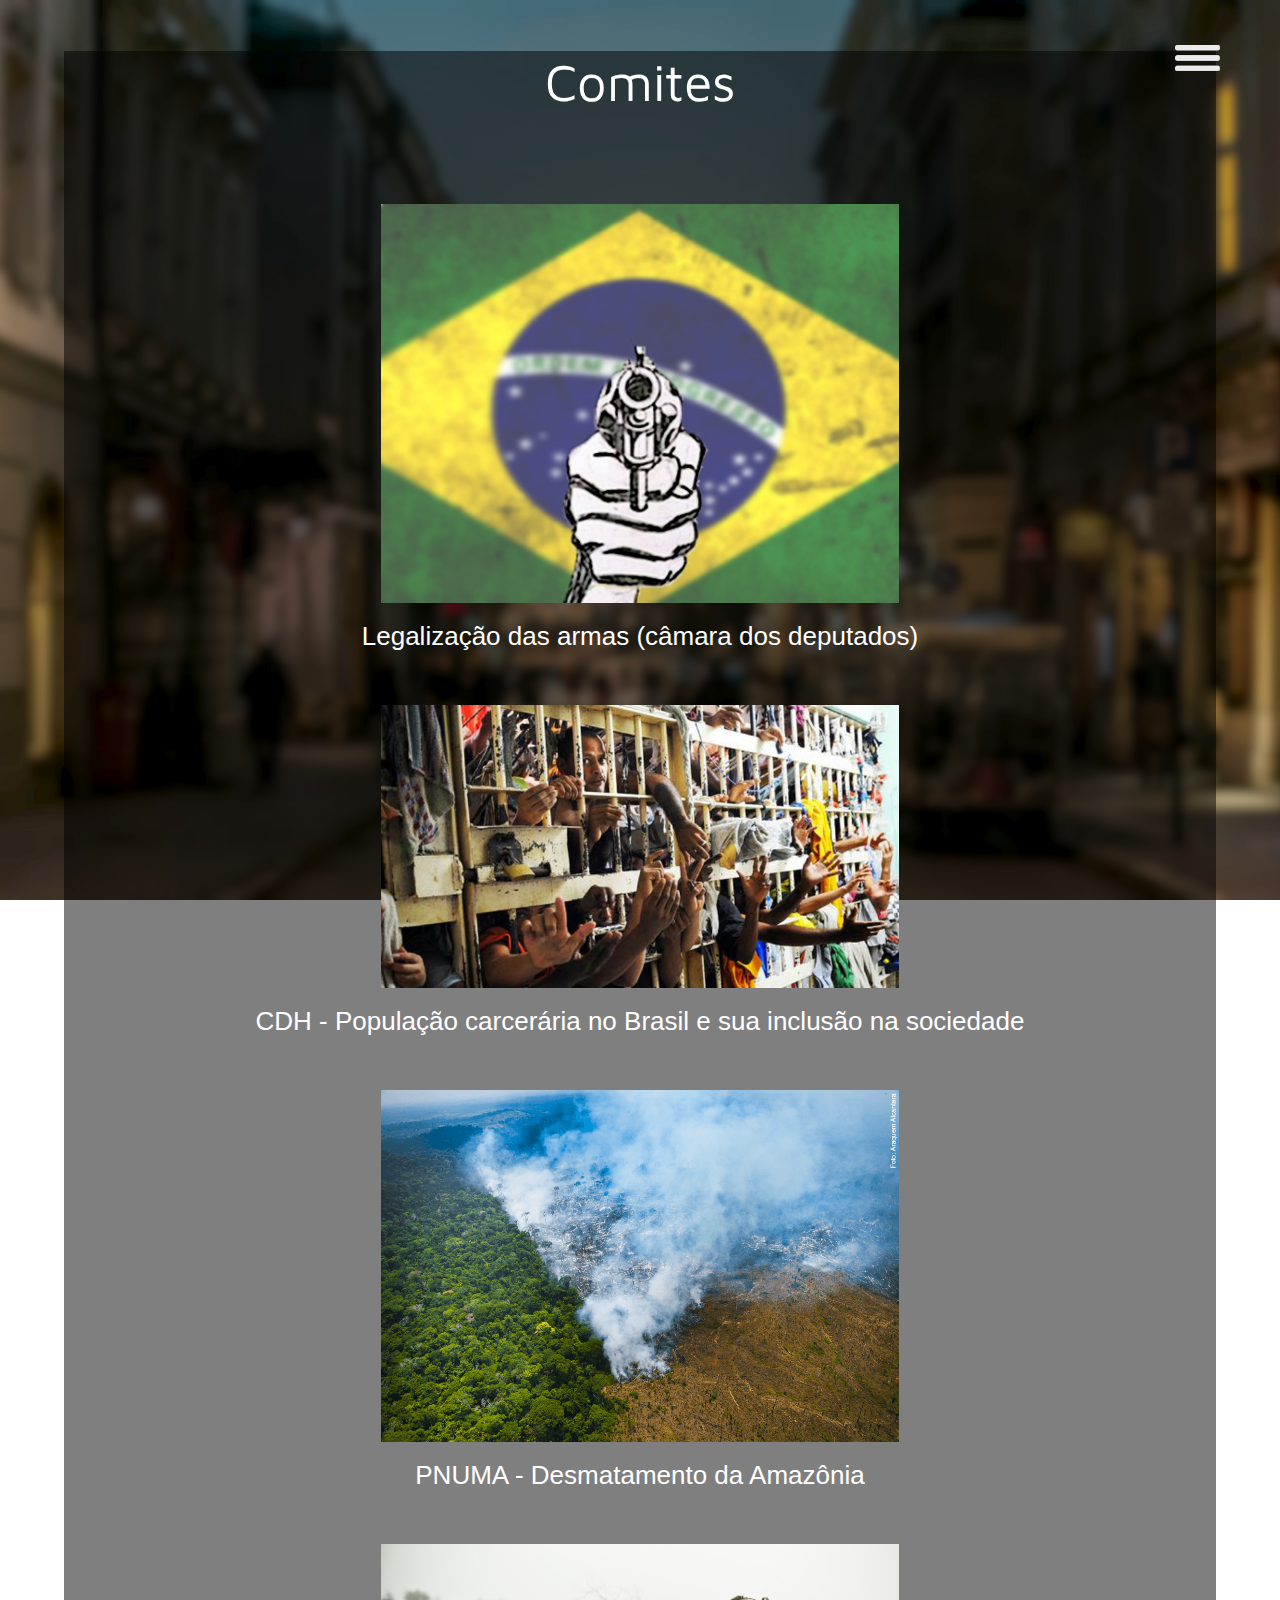
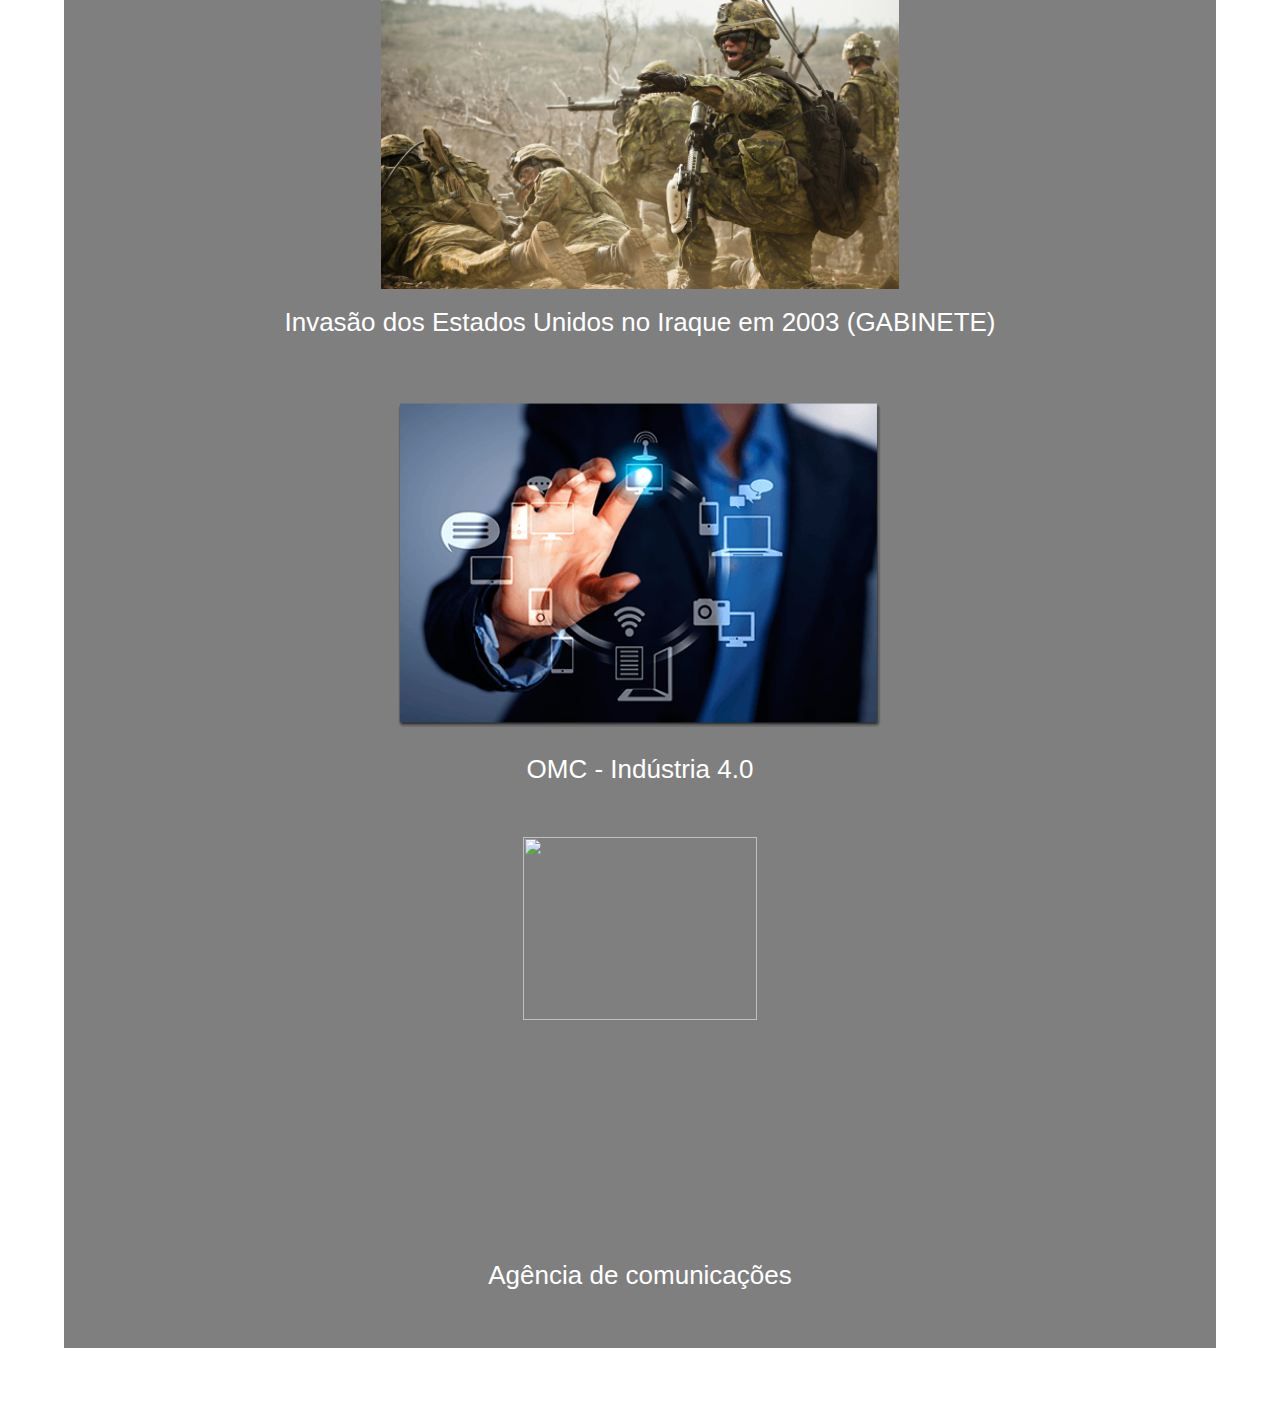
==== comites.html @ 44795a00 "mundial 2019" ====
<html>

<head>
    <title>MUNDIAL - Secretariado</title>
    <meta charset="utf-8" />
    <link rel="shortcut icon" href="img/fav.ico" />
    <link rel="stylesheet" type="text/css" href="css/estilo.css">
    <link href="https://fonts.googleapis.com/css?family=Maven+Pro|Open+Sans" rel="stylesheet">
    <meta name="viewport" content="width=device-width, initial-scale=1.0">
    <script src="js/script.js"></script>
    <style>
        body {
            background: url("img/Back-blur.jpg") fixed;
            background-repeat: no-repeat;
            background-position: center;
            background-size: cover;
        }
    </style>
</head>

<body>
    <header>
        <input type="checkbox" id="check">
        <img id="menu" width="45px" src="icones/Group.png" onclick="checkCK()" alt="">
        <nav id="NavB">
            <ul>
                <a href="index.html">
                    <li>Inicio</li>
                </a>
                <a href="sobre.html">
                    <li>Sobre</li>
                </a>
                <a href="comites.html">
                    <li class="subM">Comites
                </a>
                <ul class="sub-menu">
                    <a href="/guias_de_estudo/armas.pdf" target="_blank">
                        <li>Legalização das armas</li>
                    </a>
                    <a href="/guias_de_estudo/populacao_carceraria.pdf" target="_blank">
                        <li>CDH - Popul. Carcerária no...</li>
                    </a>
                    <a href="/guias_de_estudo/desmatamento.pdf" target="_blank">
                        <li>PNUMA - Desmatamento...</li>
                    </a>
                    <a href="/guias_de_estudo/invasao_dos_eua.pdf" target="_blank">
                        <li>Invasão dos Estados no...</li>
                    </a>
                    <a href="/guias_de_estudo/industria.pdf" target="_blank">
                        <li>OMC - Indústria 4.0</li>
                    </a>
                    <a href="/guias_de_estudo/comunicacoes.pdf" target="_blank">
                        <li>Agência de comunicações</li>
                    </a>
                </ul>
                </li>
                <a href="documentos.html">
                    <li>Documentos</li>
                </a>
                <a href="cronograma.pdf" target="_blank">
                    <li>Cronograma</li>
                </a>
                <a href="secretariado.html">
                    <li>Secretariado</li>
                </a>
            </ul>
        </nav>
    </header>
    <section id="coteudo">
        <article class="texto center">
            <title class="center">Comites</title>
            <img src="img/armas.jpg" class="comite"><br>
            <p><a href="/guias_de_estudo/armas.pdf" class="comit underline" target="_blank">Legalização das armas
                    (câmara dos deputados)</a></p>
            <img src="img/carcerario.jpg" class="comite"><br>
            <p><a href="/guias_de_estudo/populacao_carceraria.pdf" class="comit underline" target="_blank">CDH -
                    População carcerária no Brasil e sua inclusão na sociedade</a><br></p>
            <img src="img/desmatamento.png" class="comite"><br>
            <p><a href="/guias_de_estudo/desmatamento.pdf" class="comit underline" target="_blank">PNUMA - Desmatamento
                    da Amazônia</a></p>
            <img src="img/iraque.jpg" class="comite"><br>
            <p><a href="/guias_de_estudo/invasao_dos_eua.pdf" class="comit underline" target="_blank">Invasão dos
                    Estados Unidos no Iraque em 2003 (GABINETE)</a></p>
            <img src="img/industra.png" class="comite"><br>
            <p><a href="/guias_de_estudo/industria.pdf" class="comit underline" target="_blank">OMC - Indústria 4.0</a>
            </p>
            <img src="img/depressao.jpg" class="comite"><br>
            <p><a href="/guias_de_estudo/comunicacoes.pdf" class="comit underline" target="_blank">Agência de
                    comunicações</a></p>
        </article>
    </section>
</body>
</body>
---- css/estilo.css ----
@font-face{
    font-family: 'Open Sans', sans-serif;
    font-family: 'Maven Pro', sans-serif;
}

@keyframes textright{
	0%{
        right: -600px;
    }
    50%{
        right: -300px;
        display: block;
    }
	100%{
        right: 0;
        display: block;
	}
}

*{
	box-sizing: border-box;	
}

html, body{
	margin:0;
    padding:0;
}

#check{
    display: none;
}

#menu{
    position: fixed;
    right: 60px;
    top: 45px;
    z-index: 2;
}

body{
    background: url("Back.jpg") fixed;
    background-repeat: no-repeat;
    background-position: center;
    background-size: cover;
    overflow-x: hidden;
}

nav {
    position: fixed;
    display: block;
    background-color: rgba(0, 0, 0, 0.5);
    right: 0;
    top: 0;
    min-height: 100%;
    width: 30%;
    right: -600px;
    transition-duration: 1s;
}

ul{
    padding: 0;
    list-style-type: none;
    margin-top: 95px;
}

a {
    text-decoration: none;
    color: white;
    font-size: 25px;
}

li{
    width: 100%;
    height: 45px;
    padding-left: 35px;
    margin-right: 70px;
    font-size: 25px;
    font-family: Open Sans;
}

.sub-menu {
    display: none;
    text-align: left;
    width: calc(100%+35px);
    margin-top: 11px;
    margin-left: -35px;
}

.sub-menu li {
    text-align: left;
    padding-left: 65px;
}

#inscreva-se {
    width: 250px;
    height: 56px;
    transition-duration: 0.5s;
    background-color: rgba(0, 0, 0, 0);
    color: rgb(255, 255, 255);
    border: solid 3px;
    border-color: rgb(255, 255, 255);
    border-radius: 3px;
    font-size: 22px;
}

#index h1{
    font-family: 'Maven Pro';
    font-size: 60px;
    margin-left: 5%;
    color: white;
    margin-top: 10%;
    animation-name: textright;
    animation-duration: 2s;
}

#logo{
    width: 254px;
}

#conteudo{
    text-align: center;
    margin-top: 10%;
}

.center {
    display: block;
    color: white;
    font-family: 'Maven Pro';
    text-align: center;
    font-size: 52px;
    margin-top: 10%;
    margin-bottom: 5%;
}

.left {
    text-align: left;
}

article.texto .nome{
    text-align: center;
    font-size: 37px;
    margin: 0;
}

article.texto .comit{
    text-align: center;
    font-size: 26px;
    margin: 0;
}

article.texto .funcao{
    font-size: 18px;
}

article.texto img.perfil{
    width: 225px;
    margin-top: 3%;
    border-radius: 50%;
}

article.texto img.comite{
    width: 45%;
    margin-top: 3%;
}

article.texto{
    background-color: rgba(0, 0, 0, 0.5);
    margin-top: -5%;
    margin-left: 5%;
    margin-right: 5%;
    margin-bottom: 5%;
    padding-bottom: 3%;
}

article.texto .titulo{
    display: block;
    color: white;
    font-family: 'Maven Pro';
    text-align: left;
    font-size: 52px;
    margin-left: 5%;
    margin-top: 10%;
}

article.texto h2{
	font-size: 36px;
}

article.texto p{
    margin-left: 5%;
    margin-right: 5%;
    font-family: sans-serif;
    font-size: 18px;
    color: white;
}

article.texto table{
	border-collapse: collapse;
	border-bottom: 1px solid black;
	width: 75%;
	margin-bottom: 2%;
}

article.texto table td{
	padding: 15px;
	font-size: 24px;
	text-align: left;
	background-color: rgb(192,192,192);
	border-bottom: 1px solid black;
}

article.texto table th{
	background-color: rgba(105, 105, 105, 0.8);
	color: rgb(255, 255, 255);
	font-family: 'Maven Pro';
	font-size: 24px;
	padding: 15px;
	text-align: left;
	border-bottom: 1px solid black;
}

article.texto table td:hover{
	background-color: rgb(255, 255, 255);
	transition: 0.2s ease;
}

article.texto img.mapa:hover{
	margin: 2%;
    width: 95%;
    height: 95%;
}

.subM:hover .sub-menu{
    display: block;
}

li:hover{
    background-color: rgba(255,255,255,0.1);
}

.subM:hover {
    height: auto;
}

#inscreva-se:hover {
    color: rgba(0, 0, 0, 0.8);
    background-color: rgb(255, 255, 255);
}

#check:checked ~nav{
    right: 0;
}

.underline:hover{
    border-bottom: 2px solid;
    border-color: rgb(255, 255, 255);
    transition-duration: .5s;
}

@media screen and (max-width: 600px) {
    nav {
        width: 100%;
    }

    #logo {
        margin-top: 35%;
    }

    .center {
        font-size: 46px;
        margin-top: 10%;
        margin-bottom: 5%;
    }
    
    article.texto .nome{
        font-size: 32px;
    }
    
    article.texto .funcao{
        font-size: 18px;
    }
    
    article.texto img.perfil{
        width: 150px;
        margin-top: 3%;
    }
  }
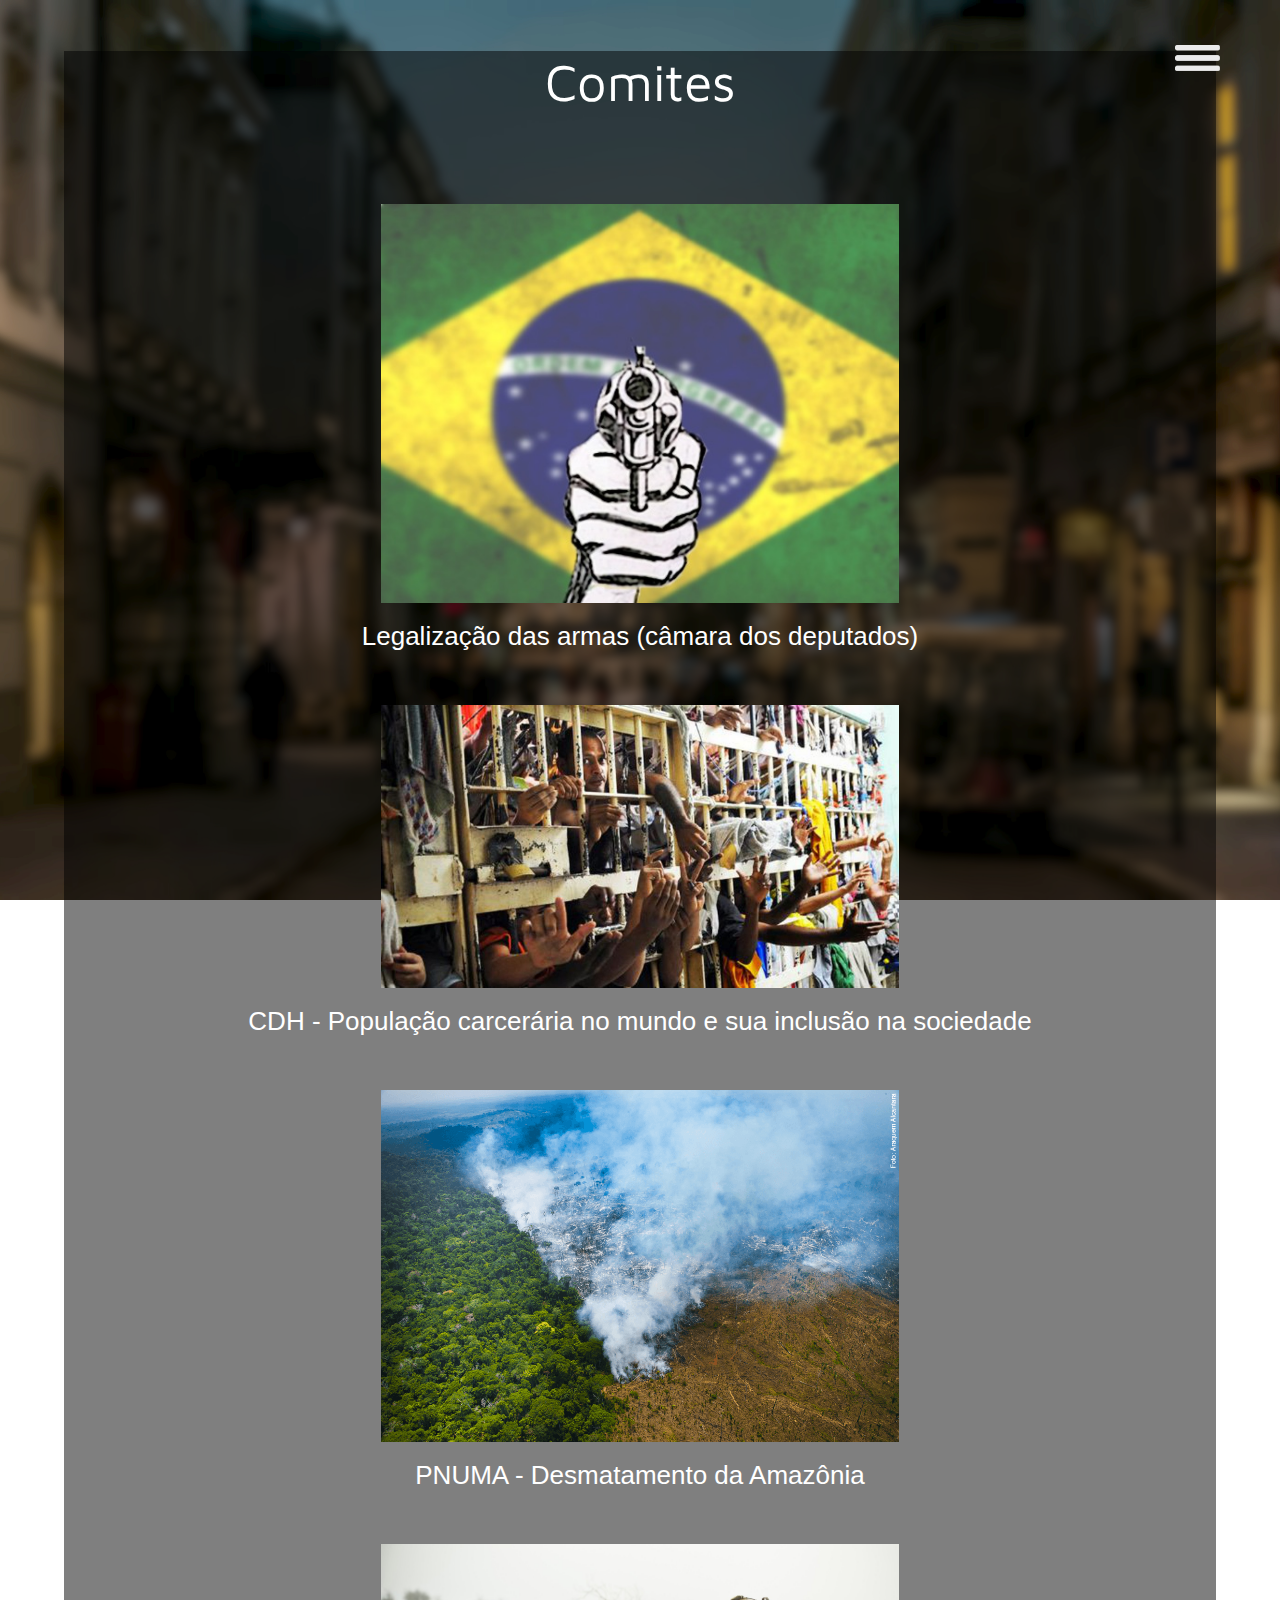
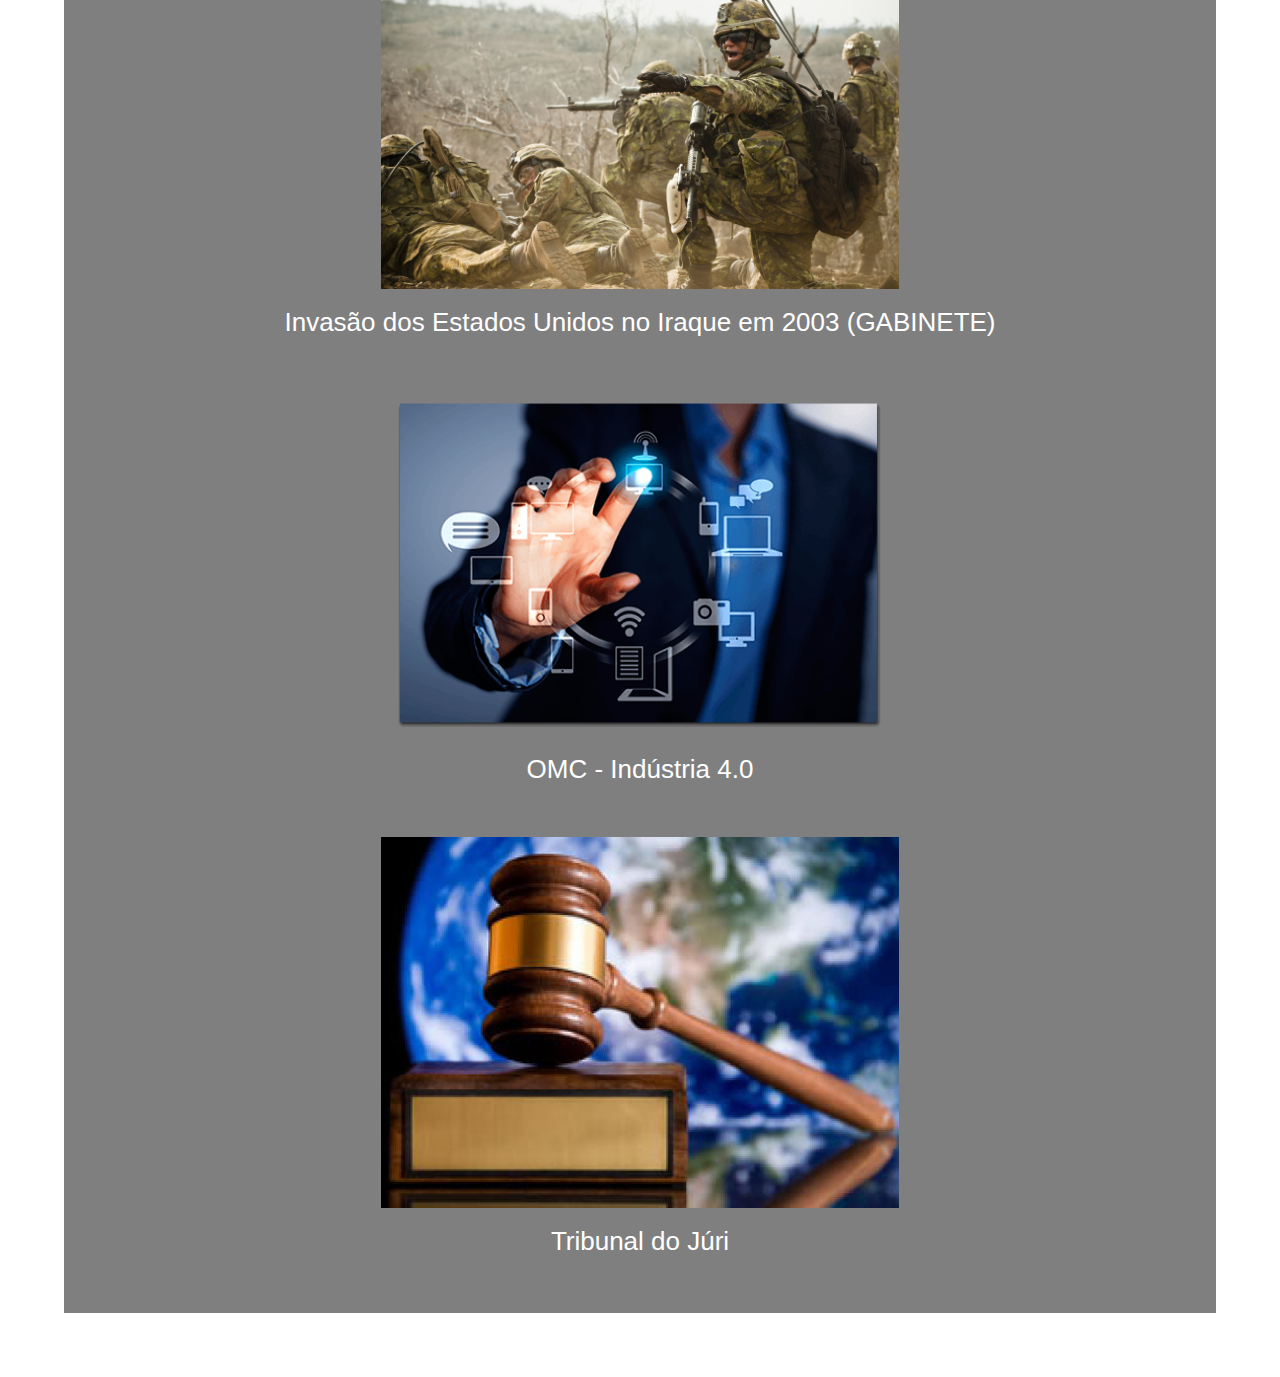
==== commit ef5acfa8: "new files" ====
--- a/comites.html
+++ b/comites.html
@@ -49,9 +49,6 @@
                     <a href="/guias_de_estudo/industria.pdf" target="_blank">
                         <li>OMC - Indústria 4.0</li>
                     </a>
-                    <a href="/guias_de_estudo/comunicacoes.pdf" target="_blank">
-                        <li>Agência de comunicações</li>
-                    </a>
                 </ul>
                 </li>
                 <a href="documentos.html">
@@ -74,7 +71,7 @@
                     (câmara dos deputados)</a></p>
             <img src="img/carcerario.jpg" class="comite"><br>
             <p><a href="/guias_de_estudo/populacao_carceraria.pdf" class="comit underline" target="_blank">CDH -
-                    População carcerária no Brasil e sua inclusão na sociedade</a><br></p>
+                    População carcerária no mundo e sua inclusão na sociedade</a><br></p>
             <img src="img/desmatamento.png" class="comite"><br>
             <p><a href="/guias_de_estudo/desmatamento.pdf" class="comit underline" target="_blank">PNUMA - Desmatamento
                     da Amazônia</a></p>
@@ -84,9 +81,8 @@
             <img src="img/industra.png" class="comite"><br>
             <p><a href="/guias_de_estudo/industria.pdf" class="comit underline" target="_blank">OMC - Indústria 4.0</a>
             </p>
-            <img src="img/depressao.jpg" class="comite"><br>
-            <p><a href="/guias_de_estudo/comunicacoes.pdf" class="comit underline" target="_blank">Agência de
-                    comunicações</a></p>
+            <img src="img/tribunal.jpg" class="comite"><br>
+            <p><a href="/guias_de_estudo/tribunal.pdf" class="comit underline" target="_blank">Tribunal do Júri</a></p>
         </article>
     </section>
 </body>
